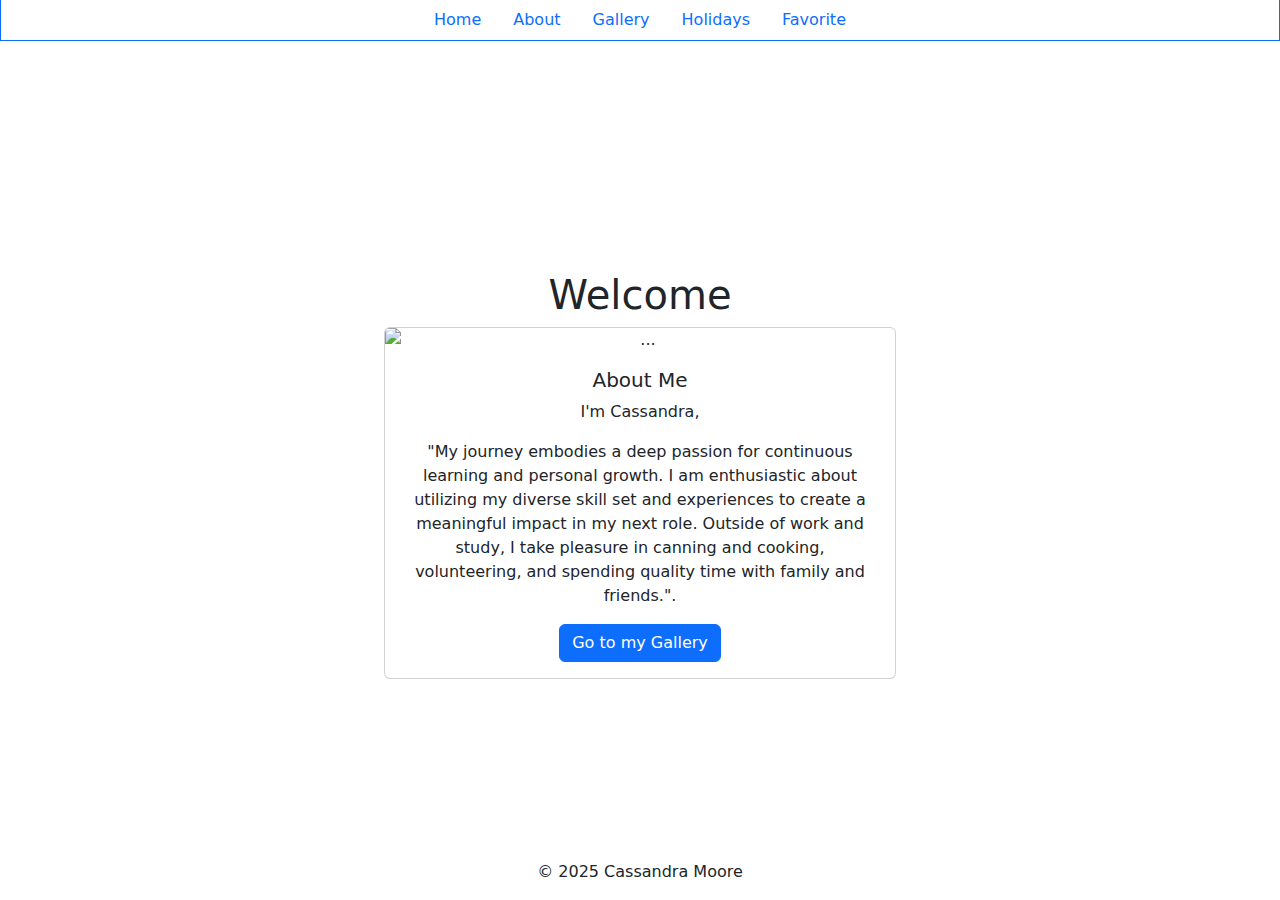
==== about.html @ e02a672d "Created file added images, files, and corrections." ====
<!DOCTYPE html>
<html lang="en">
<head>
    <meta charset="UTF-8">
    <meta name="viewport" content="width=device-width, initial-scale=1.0">
    <title>Week 7 Lab 1</title>
    <link href="https://cdn.jsdelivr.net/npm/bootstrap@5.3.3/dist/css/bootstrap.min.css" rel="stylesheet" integrity="sha384-QWTKZyjpPEjISv5WaRU9OFeRpok6YctnYmDr5pNlyT2bRjXh0JMhjY6hW+ALEwIH" crossorigin="anonymous">
    <link rel="stylesheet" href="styles.css">
</head>
<body class="d-flex flex-column min-vh-100">

    <header class="border border-top-0 border-primary full-height d-flex flex-column justify-content-center align-items-center">
        
        
        <nav class="nav">
            <a class="nav-link"  href="index.html">Home</a>
            <a class="nav-link" href="about.html">About</a>
            <a class="nav-link" href="gallery.html">Gallery</a>
            <a class="nav-link" href="holidays.html"> Holidays </a>
            <a class="nav-link" href="favorite.html">Favorite</a>
            </nav>
    </header>

    <main class="main-content text-center w-100">
        <h1>Welcome</h1>

        <div class="d-flex justify-content-center align-items-center"></div>
        <div class="card" style="width: 32rem;">
            <img src="Cassandra pic.jpg" class="card-img-top" alt="...">
            <div class="card-body">
              <h5 class="card-title">About Me</h5>
              <p class="card-text">I'm Cassandra,</p>
              <p>"My journey embodies a deep passion for continuous learning and personal growth. I am enthusiastic about utilizing my diverse skill set and experiences to create a meaningful impact in my next role. Outside of work and study, I take pleasure in canning and cooking, volunteering, and spending quality time with family and friends.".</p>
              <a href="gallery.html" class="btn btn-primary">Go to my Gallery</a>
            </div>
          </div>
        </main>

        <footer class="mt-auto text-center">
            <p>&copy; 2025 Cassandra Moore</p>
        </footer>

    <script src="https://code.jquery.com/jquery-3.5.1.slim.min.js"></script>
    <script src="https://cdn.jsdelivr.net/npm/@popperjs/core@2.9.2/dist/umd/popper.min.js"></script>
    <script src="https://stackpath.bootstrapcdn.com/bootstrap/4.5.2/js/bootstrap.min.js"></script>
    
    </body>
    
</html>
---- styles.css ----
.main-content {
            flex: 1;
            display: flex;
            flex-direction: column;
            justify-content: center;
            align-items: center;
            margin-top: 10vh; 
        }

        header {
            position: absolute;
            top: 0;
            width: 100%
        }
        footer {
            text-align: center;
            position: bottom;
            bottom: 0;
            width: 100%;
        }
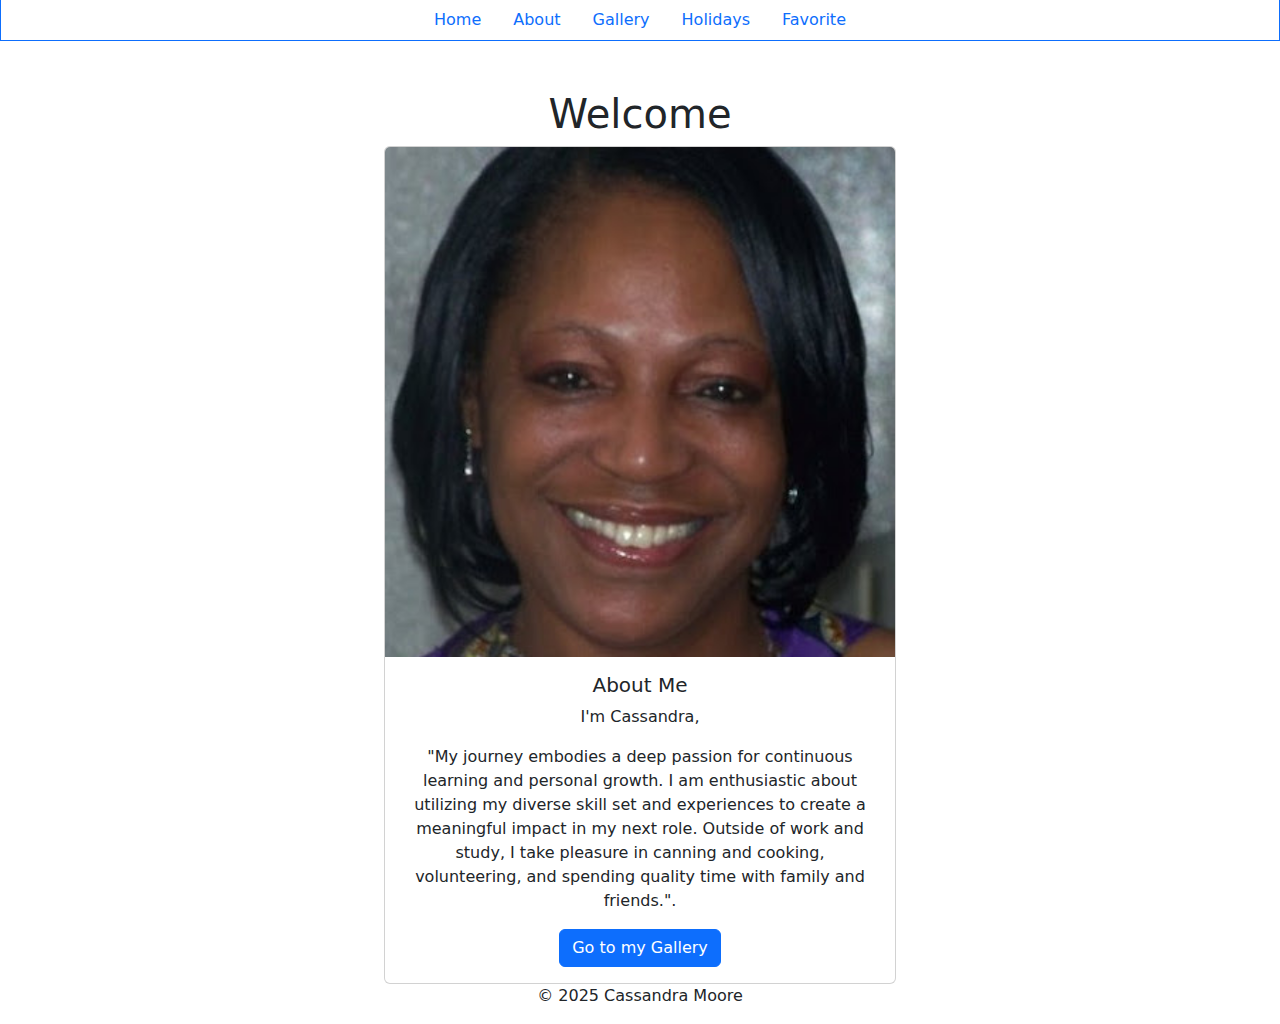
==== commit 59c1be08: "Add picture to about page" ====
--- a/about.html
+++ b/about.html
@@ -26,7 +26,7 @@
 
         <div class="d-flex justify-content-center align-items-center"></div>
         <div class="card" style="width: 32rem;">
-            <img src="Cassandra pic.jpg" class="card-img-top" alt="...">
+            <img src="./Cassandra pic.jpg" class="card-img-top" alt="...">
             <div class="card-body">
               <h5 class="card-title">About Me</h5>
               <p class="card-text">I'm Cassandra,</p>
